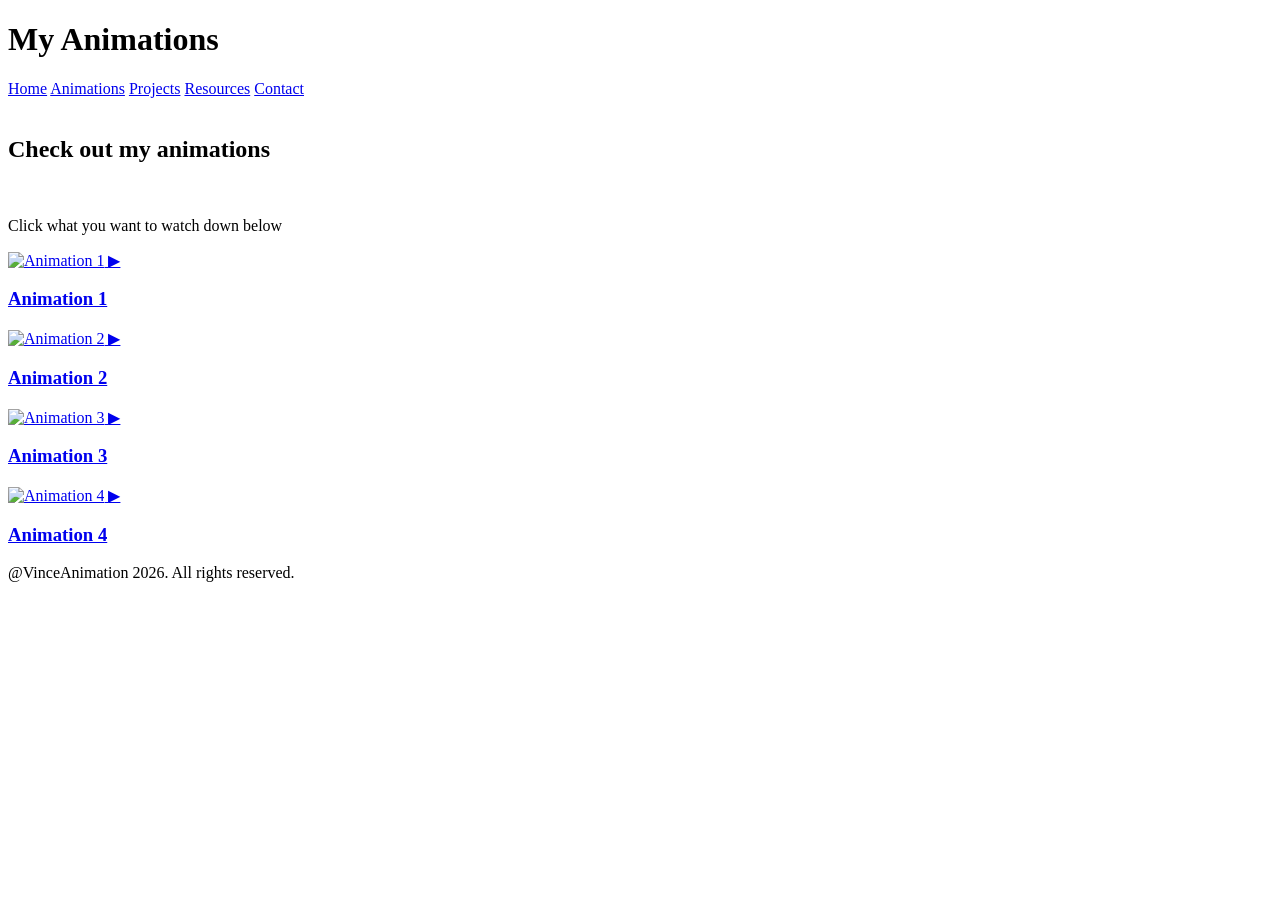
==== Animations.html @ 7faae255 "Add files via upload" ====
<!DOCTYPE html>
<head>

<title>Animations</title>
	<link rel="stylesheet" href="style.css">

</head>

<body>
<h1>My Animations</h1>








<div class="nav-container">
<nav class="navbar">
	<a href="index.html">Home</a>
	<a href="Animations.html">Animations</a>
	<a href="Projects.html">Projects</a>
	<a href="Resources.html">Resources</a>
	<a href="Contacts.html">Contact</a>
</nav>
</div>

<div class="section">
	<br>
	<h2 class="intro-title">Check out my animations</h2>
	</br>
	<p class="intro-subtitle"> Click what you want to watch down below</p>
</div>

<div class="card-container">

	<a href="https://youtu.be/qcvzVP2qeYY?si=UKRgcvtrdbFVS01E= STICKMAN BATTLE" target="_blank" class="card">
		<div class="thumb">
			<img src="STICKMAN 1.jpg" width=200 alt="Animation 1">
			<span class="play"> ▶</span>
		</div>
		<h3>Animation 1</h3>
	</a>
	
	<a href="https://youtu.be/XQAtwpPe1JM?si=IabFZKsS3Yj1wOyc= STICKMAN BATTLE 2" target="_blank" class="card">
		<div class="thumb">
			<img src="STICKMAN 2.jpg" width=200 alt="Animation 2">
			<span class="play"> ▶</span>
		</div>
		<h3>Animation 2</h3>
	</a>
	
	<a href="https://youtu.be/XQAtwpPe1JM?si=IabFZKsS3Yj1wOyc= MUI" target="_blank" class="card">
		<div class="thumb">
			<img src="MUI.jpg" width=200 alt="Animation 3">
			<span class="play"> ▶</span>
		</div>
		<h3>Animation 3</h3>
	</a>
	
	<a href="https://youtu.be/ZVqEqwsJZ4I?si=lzOnBOKYw3h2714m= SSJBLUE" target="_blank" class="card">
		<div class="thumb">
			<img src="SSJB.jpg" width=200 alt="Animation 4">
			<span class="play"> ▶</span>
		</div>
		<h3>Animation 4</h3>
	</a>

</div>

<footer>
@VinceAnimation 2026. All rights reserved.
</footer>

</body>
</html>
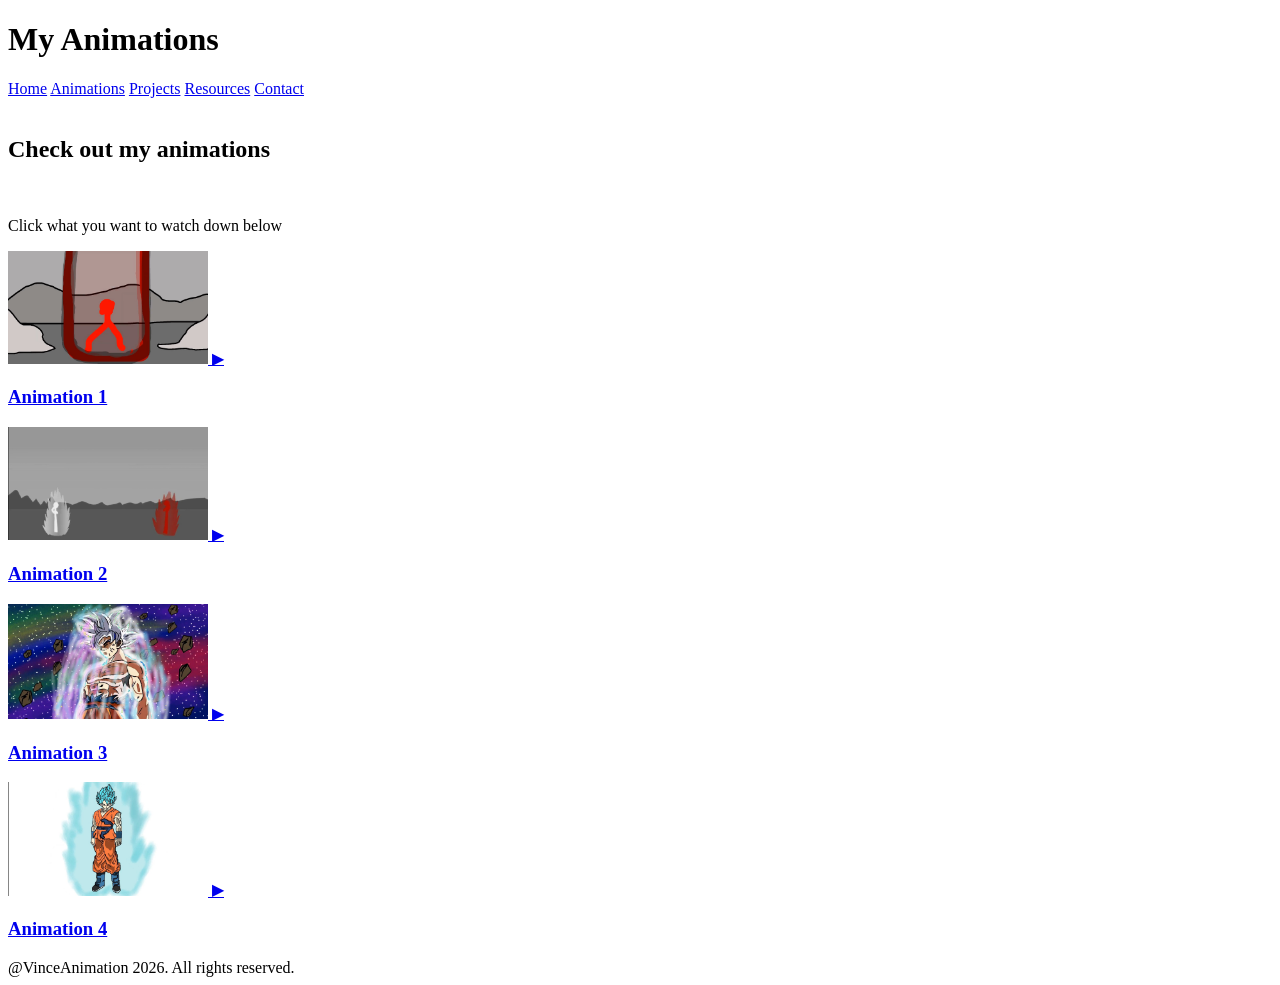
==== commit 30e47440: "Update Animations.html Updated image paths for animations and fixed HTML formatting." ====
--- a/Animations.html
+++ b/Animations.html
@@ -1,4 +1,5 @@
 <!DOCTYPE html>
+<html>
 <head>
 
 <title>Animations</title>
@@ -22,7 +23,7 @@
 	<a href="Animations.html">Animations</a>
 	<a href="Projects.html">Projects</a>
 	<a href="Resources.html">Resources</a>
-	<a href="Contacts.html">Contact</a>
+	<a href="Contact.html">Contact</a>
 </nav>
 </div>
 
@@ -37,7 +38,7 @@
 
 	<a href="https://youtu.be/qcvzVP2qeYY?si=UKRgcvtrdbFVS01E= STICKMAN BATTLE" target="_blank" class="card">
 		<div class="thumb">
-			<img src="STICKMAN 1.jpg" width=200 alt="Animation 1">
+			<img src="images/stickman1.jpg" width="200" alt="Animation 1">
 			<span class="play"> ▶</span>
 		</div>
 		<h3>Animation 1</h3>
@@ -45,7 +46,7 @@
 	
 	<a href="https://youtu.be/XQAtwpPe1JM?si=IabFZKsS3Yj1wOyc= STICKMAN BATTLE 2" target="_blank" class="card">
 		<div class="thumb">
-			<img src="STICKMAN 2.jpg" width=200 alt="Animation 2">
+			<img src="images/stickman2.jpg" width="200" alt="Animation 2">
 			<span class="play"> ▶</span>
 		</div>
 		<h3>Animation 2</h3>
@@ -53,7 +54,7 @@
 	
 	<a href="https://youtu.be/XQAtwpPe1JM?si=IabFZKsS3Yj1wOyc= MUI" target="_blank" class="card">
 		<div class="thumb">
-			<img src="MUI.jpg" width=200 alt="Animation 3">
+			<img src="images/MUI.jpg" width="200" alt="Animation 3">
 			<span class="play"> ▶</span>
 		</div>
 		<h3>Animation 3</h3>
@@ -61,7 +62,7 @@
 	
 	<a href="https://youtu.be/ZVqEqwsJZ4I?si=lzOnBOKYw3h2714m= SSJBLUE" target="_blank" class="card">
 		<div class="thumb">
-			<img src="SSJB.jpg" width=200 alt="Animation 4">
+			<img src="/images/ssjb.jpg" width="200" alt="Animation 4">
 			<span class="play"> ▶</span>
 		</div>
 		<h3>Animation 4</h3>
@@ -74,4 +75,4 @@
 </footer>
 
 </body>
-</html>+</html>
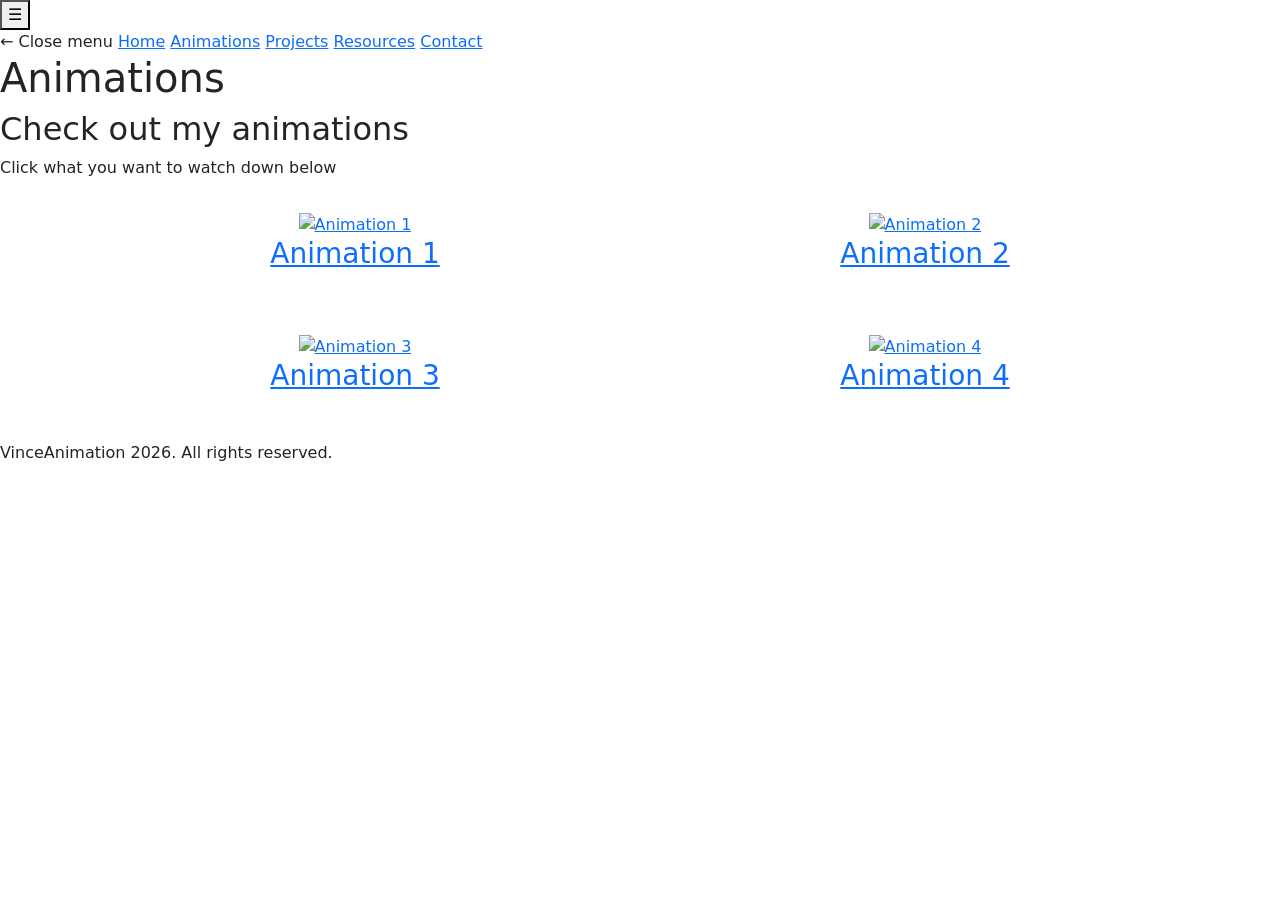
==== commit 9e98aa35: "Update Animations.html" ====
--- a/Animations.html
+++ b/Animations.html
@@ -1,78 +1,84 @@
 <!DOCTYPE html>
-<html>
+<html lang="en">
 <head>
+    <meta charset="UTF-8">
+    <title>Animations | VinceAnimation</title>
+    <link href="https://cdn.jsdelivr.net/npm/bootstrap@5.3.0/dist/css/bootstrap.min.css" rel="stylesheet">
+    <link rel="stylesheet" href="style.css">
+    <meta name="viewport" content="width=device-width, initial-scale=1.0">
+</head>
+<body>
 
-<title>Animations</title>
-	<link rel="stylesheet" href="style.css">
+	<!-- MENU BUTTON -->
+ <button id="menuBtn" class="menu-btn" onclick="openMenu()">☰</button>
+	
+	 <!-- SIDE MENU -->
+<nav id="sideMenu" class="side-menu">
+    <span class="close-btn" onclick="closeMenu()">← Close menu</span>
+    <a href="index.html">Home</a>
+    <a href="Animations.html">Animations</a>
+    <a href="Projects.html">Projects</a>
+    <a href="Resources.html">Resources</a>
+    <a href="Contact.html">Contact</a>
+</nav>
 
-</head>
+	<!-- BLUR OVERLAY -->
+<div id="overlay" class="overlay" onclick="closeMenu()"></div>
 
-<body>
-<h1>My Animations</h1>
+<main>
+    <header class="section">
+        <h1>Animations</h1>
+        <h2 class="intro-title">Check out my animations</h2>
+        <p class="intro-subtitle">Click what you want to watch down below</p>
+    </header>
 
+        <section class="container">
+        <div class="row">
+            <article class="col-md-6 mb-4">
+                <div class="animation-card text-center p-3">
+                    <a href="https://youtu.be/qcvzVP2qeYY" target="_blank">
+                        <img src="stickman1.jpg" class="img-fluid" alt="Animation 1">
+                        <h3>Animation 1</h3>
+                    </a>
+                </div>
+            </article>
 
+            <article class="col-md-6 mb-4">
+               <div class="animation-card text-center p-3">
+                    <a href="https://youtu.be/XQAtwpPe1JM" target="_blank">
+                        <img src="stickman2.jpg" class="img-fluid" alt="Animation 2">
+                        <h3>Animation 2</h3>
+                    </a>
+                </div>
+            </article>
 
+            <article class="col-md-6 mb-4">
+                <div class="animation-card text-center p-3">
+                    <a href="https://youtu.be/JUsQZihmFRQ?si=PBu_CjfDlMsjZK9e" target="_blank">
+                        <img src="MUI.jpg" class="img-fluid" alt="Animation 3">
+                        <h3>Animation 3</h3>
+                    </a>
+                </div>
+            </article>
 
-
-
-
-
-<div class="nav-container">
-<nav class="navbar">
-	<a href="index.html">Home</a>
-	<a href="Animations.html">Animations</a>
-	<a href="Projects.html">Projects</a>
-	<a href="Resources.html">Resources</a>
-	<a href="Contact.html">Contact</a>
-</nav>
-</div>
-
-<div class="section">
-	<br>
-	<h2 class="intro-title">Check out my animations</h2>
-	</br>
-	<p class="intro-subtitle"> Click what you want to watch down below</p>
-</div>
-
-<div class="card-container">
-
-	<a href="https://youtu.be/qcvzVP2qeYY?si=UKRgcvtrdbFVS01E= STICKMAN BATTLE" target="_blank" class="card">
-		<div class="thumb">
-			<img src="images/stickman1.jpg" width="200" alt="Animation 1">
-			<span class="play"> ▶</span>
-		</div>
-		<h3>Animation 1</h3>
-	</a>
-	
-	<a href="https://youtu.be/XQAtwpPe1JM?si=IabFZKsS3Yj1wOyc= STICKMAN BATTLE 2" target="_blank" class="card">
-		<div class="thumb">
-			<img src="images/stickman2.jpg" width="200" alt="Animation 2">
-			<span class="play"> ▶</span>
-		</div>
-		<h3>Animation 2</h3>
-	</a>
-	
-	<a href="https://youtu.be/XQAtwpPe1JM?si=IabFZKsS3Yj1wOyc= MUI" target="_blank" class="card">
-		<div class="thumb">
-			<img src="images/MUI.jpg" width="200" alt="Animation 3">
-			<span class="play"> ▶</span>
-		</div>
-		<h3>Animation 3</h3>
-	</a>
-	
-	<a href="https://youtu.be/ZVqEqwsJZ4I?si=lzOnBOKYw3h2714m= SSJBLUE" target="_blank" class="card">
-		<div class="thumb">
-			<img src="/images/ssjb.jpg" width="200" alt="Animation 4">
-			<span class="play"> ▶</span>
-		</div>
-		<h3>Animation 4</h3>
-	</a>
-
-</div>
+            <article class="col-md-6 mb-4">
+               <div class="animation-card text-center p-3">
+                    <a href="https://youtu.be/ZVqEqwsJZ4I?si=PPw1IuHqN04FaXWP" target="_blank">
+                        <img src="SSJB.jpg" class="img-fluid" alt="Animation 4">
+                        <h3>Animation 4</h3>
+                    </a>
+                </div>
+            </article>
+        </div>
+    </section>
+</main>
 
 <footer>
-@VinceAnimation 2026. All rights reserved.
+    <p>VinceAnimation 2026. All rights reserved.</p>
 </footer>
+
+<script src="https://cdn.jsdelivr.net/npm/bootstrap@5.3.0/dist/js/bootstrap.bundle.min.js"></script>
+<script src="script.js"></script>
 
 </body>
 </html>
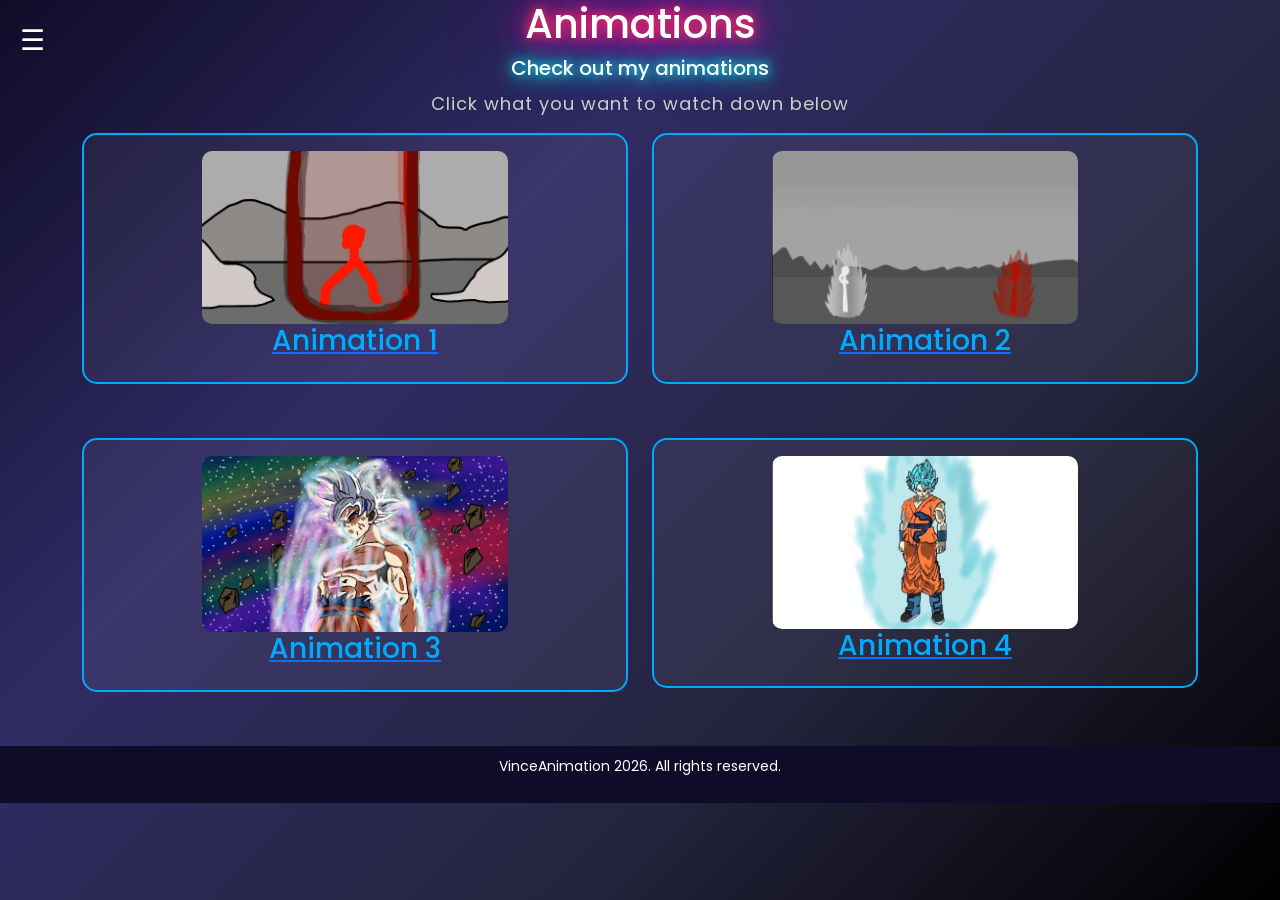
==== commit 811624c7: "Update Animations.html" ====
--- a/Animations.html
+++ b/Animations.html
@@ -3,8 +3,15 @@
 <head>
     <meta charset="UTF-8">
     <title>Animations | VinceAnimation</title>
+	
+	<link rel="preconnect" href="https://fonts.googleapis.com">
+	<link rel="preconnect" href="https://fonts.gstatic.com" crossorigin>
+
+	<link href="https://fonts.googleapis.com/css2?family=Poppins:wght@300;400;500;600;700&display=swap" rel="stylesheet">
+	
     <link href="https://cdn.jsdelivr.net/npm/bootstrap@5.3.0/dist/css/bootstrap.min.css" rel="stylesheet">
     <link rel="stylesheet" href="style.css">
+	
     <meta name="viewport" content="width=device-width, initial-scale=1.0">
 </head>
 <body>
@@ -37,7 +44,7 @@
             <article class="col-md-6 mb-4">
                 <div class="animation-card text-center p-3">
                     <a href="https://youtu.be/qcvzVP2qeYY" target="_blank">
-                        <img src="stickman1.jpg" class="img-fluid" alt="Animation 1">
+                        <img src="images/stickman1.jpg" class="img-fluid" alt="Animation 1">
                         <h3>Animation 1</h3>
                     </a>
                 </div>
@@ -46,7 +53,7 @@
             <article class="col-md-6 mb-4">
                <div class="animation-card text-center p-3">
                     <a href="https://youtu.be/XQAtwpPe1JM" target="_blank">
-                        <img src="stickman2.jpg" class="img-fluid" alt="Animation 2">
+                        <img src="images/stickman2.jpg" class="img-fluid" alt="Animation 2">
                         <h3>Animation 2</h3>
                     </a>
                 </div>
@@ -55,7 +62,7 @@
             <article class="col-md-6 mb-4">
                 <div class="animation-card text-center p-3">
                     <a href="https://youtu.be/JUsQZihmFRQ?si=PBu_CjfDlMsjZK9e" target="_blank">
-                        <img src="MUI.jpg" class="img-fluid" alt="Animation 3">
+                        <img src="images/MUI.jpg" class="img-fluid" alt="Animation 3">
                         <h3>Animation 3</h3>
                     </a>
                 </div>
@@ -64,7 +71,7 @@
             <article class="col-md-6 mb-4">
                <div class="animation-card text-center p-3">
                     <a href="https://youtu.be/ZVqEqwsJZ4I?si=PPw1IuHqN04FaXWP" target="_blank">
-                        <img src="SSJB.jpg" class="img-fluid" alt="Animation 4">
+                        <img src="images/ssjb.jpg" class="img-fluid" alt="Animation 4">
                         <h3>Animation 4</h3>
                     </a>
                 </div>
--- a/style.css
+++ b/style.css
@@ -0,0 +1,495 @@
+/* FOR ALL PAGES (GLOBAL)*/
+
+* {
+	margin: 0;
+	padding: 0;
+	box-sizing: border-box;
+}	
+	
+html, body {
+    height: 100%;
+    margin: 0;
+	width: 100%;
+	overflow-x: hidden;
+	
+}
+
+body { 
+    display: flex;
+    flex-direction: column;
+    min-height: 100vh;
+    margin: 0;
+    font-family: 'Poppins', sans-serif;
+    text-align: center;
+    color: white;
+    background: linear-gradient(135deg, #0f0c29, #302b63, #24243e, #000000) no-repeat fixed;
+	background-size: cover;
+	position: relative;
+}
+
+
+/* FLOAT ANIMATION For HOME LOGO */
+
+@keyframes float {
+    0% { transform: translateY(0px); }
+    50% { transform: translateY(-15px); }
+    100% { transform: translateY(0px); }
+}
+
+.floating-logo {
+    width: 150px;
+    border-radius: 50%;
+    margin-top: 20px;
+    animation: float 3s ease-in-out infinite;
+
+    box-shadow:
+    0 0 20px blue,
+    0 0 40px #ff00ff,
+    0 0 80px #ff00ff;
+
+    transition: 0.3s;
+}
+
+.floating-logo:hover {
+    transform: scale(1.1);
+}
+
+
+h1 {
+    font-size: 40px; 
+    color: white;
+    text-shadow:
+        0 0 10px #ff2e63,
+        0 0 20px #ff2e63,
+        0 0 40px #ff00ff,
+        0 0 80px #ff00ff;
+}
+
+.card {
+    background: rgba(255, 255, 255, 0.05);
+    padding: 50px;
+    margin: 20px auto;
+    width: 80%;
+    border-radius: 20px;
+    backdrop-filter: blur(10px);
+    box-shadow: 0 0 20px rgba(255, 0, 255, 0.3);
+}
+
+.card p {
+    color: white;
+}
+
+
+
+/* FOR SOCIAL SECTION (INDEX PAGE) */
+
+.social-section {
+    text-align: center;
+    margin-top: 50px;
+	margin-bottom: 80px;
+}	
+
+.social-section h2 { 
+    color: white;
+    margin-bottom: 10px;
+}
+
+.social-buttons {
+    display: flex;
+    justify-content: center;
+    gap: 50px;
+	flex-wrap: wrap;
+}	
+
+.btm {
+    padding: 12px 25px;
+    text-decoration: none;
+    color: white;
+    font-weight: bold;
+    border-radius: 30px;
+    transition: 0.3s;
+}	
+
+.youtube {
+    background: #ff0033;
+    border-color: #ff0033;
+}
+
+.youtube:hover {
+    background: #ff0033;
+    color: black;
+    box-shadow:
+        0 0 10px #ff0033,
+        0 0 30px #ff0033,
+        0 0 60px #ff0033;
+}
+
+.instagram {
+    background: #ff00cc;
+    color: black;
+    border-color: #ff00cc;
+}
+
+.instagram:hover {
+    background: #ff00cc;	
+    color: black;
+    box-shadow: 
+        0 0 10px #ff00cc,			
+        0 0 30px #ff00cc,
+        0 0 60px #ff00cc;
+}
+
+.tiktok {
+    background: black;
+}
+
+.tiktok:hover {
+    box-shadow: 0 0 20px cyan;
+}
+
+/* FOR ANIMATION PAGE */
+
+.intro-title {
+    font-size: 20px;
+    color: white;
+    text-shadow:
+        0 0 10px #00f0ff,
+        0 0 20px #00f0ff,
+        0 0 40px #00f0ff;
+    animation: glowPulse 2s infinite alternate;
+}
+
+.intro-subtitle {
+    font-size: 18px;
+    color: #ccc;
+    margin-top: 10px;
+    letter-spacing: 1px;
+}
+
+.animation-card {
+    background: rgba(255,255,255,0.05);
+    border: 2px solid #00aaff;
+    border-radius: 15px;
+    padding: 20px;
+    text-align: center;
+    margin-bottom: 30px;
+	transition: transform 0.3s ease-in-out;
+}
+
+.animation-card:hover {
+    transform: scale(1.05); 
+    cursor: pointer;
+}
+
+.animation-card img {
+    width: 60%;
+    border-radius: 10px;
+    transition: transform 1s ease-in-out;
+}
+
+
+
+.animation-card h3 {
+    color: #00aaff;
+}
+
+
+
+
+/* FOR PROJECT PAGE */
+
+.banner {
+    height: 200px;
+    background: linear-gradient(to right, #0b0f2a, #1b2a6b);
+    display: flex;
+    justify-content: center;
+    align-items: center;
+    font-size: 30px;
+}	
+
+.project-container {
+    display: flex;
+    justify-content: center;
+    gap: 40px;
+    margin: 40px;
+    flex-wrap: wrap;
+}
+
+.poster img {
+    height: 450px;
+    width: 450px;
+	max-width: 450px;
+    border-radius: 5px;
+}
+
+.info {
+    font-family: 'Georgia', serif;
+    background: rgba(255, 255, 255, 0.05);
+    padding: 40px;
+    margin: 20px auto;
+    width: 80%;
+    border-radius: 20px;
+    box-shadow: 0 0 20px rgba(255, 0, 255, 0.3);
+    max-width: 400px;
+    text-align: left;
+}
+
+.episodes {
+    margin-top: 20px;
+}
+
+.episode-card {
+    background: rgba(255, 255, 255, 0.05);
+    display: inline-block;
+    text-decoration: none;
+    color: #00c3ff;
+    border: 2px solid #00c3ff;
+    padding: 12px 15px;
+    margin: 10px;
+    border-radius: 10px;
+    transition: 0.3s;
+}
+
+.episode-card:hover {
+    background: #00c3ff;
+    color: black;
+    box-shadow: 0 0 15px #00c3ff;
+    transform: scale(1.05);
+}
+
+
+
+/* FOR RESOURCE PAGE */
+
+.resources-container {
+    display: flex;
+    justify-content: center;
+    gap: 40px;
+    margin-top: 50px;
+    flex-wrap: wrap;
+}	
+
+.resource-card {
+    background: rgba(255, 255, 255, 0.05);
+    border: 2px solid #00aaff;
+    border-radius: 15px;
+    padding: 30px;
+    width: 250px;
+    text-align: center;
+    transition: 0.3s ease;
+}	
+
+.resource-card:hover {
+    transform: scale(1.05);
+    box-shadow: 0 0 20px #00aaff;
+}
+
+.download-btn {
+    display: inline-block;
+    margin-top: 15px;
+    padding: 10px 20px;
+    border: 1px solid #00aaff;
+    border-radius: 10px;
+    text-decoration: none;
+    color: white;
+    cursor: pointer;
+}	
+
+.download-btn:hover {
+    background: #00aaff;
+}
+
+
+
+
+/*  FOR CONTACT PAGE */
+
+.contact-container {
+    max-width: 600px;
+    margin: 50px auto;
+    text-align: center;
+}
+
+.email-box, .qa-box {
+    border: 2px solid #00aaff;
+    border-radius: 15px;
+    padding: 20px;
+    margin-bottom: 30px;
+    background: rgba(255,255,255,0.05);
+}
+
+.qa-input {
+    width: 80%;
+    padding: 10px;
+    margin-top: 15px;
+    border-radius: 10px;
+    border: none;
+    outline: none;
+    background: rgba(255, 255, 255, 0.1);
+    color: white;
+}
+
+.submit-btn {
+    margin-top: 15px;
+    padding: 10px 25px;
+    border-radius: 10px;
+    border: 1px solid #00aaff;
+    background: transparent;
+    color: white;
+    cursor: pointer;
+    transition: 0.3s;
+}
+
+.submit-btn:hover {
+    background: #00aaff;
+    transform: scale(1.05);
+}
+
+/* MENU & NAVIGATION */
+
+.menu-btn {
+    font-size: 28px;
+    cursor: pointer;
+    color: white;
+    position: fixed;
+    top: 20px;
+    left: 20px;
+    z-index: 1001;
+    background: none;
+    border: none;
+}
+
+.menu-btn.hidden {
+    display: none;
+}
+
+.side-menu {
+    height: 100%;
+    width: 0;
+    position: fixed;
+    top: 0;
+    left: 0;
+    background: rgba(10, 10, 30, 0.95);
+    overflow-x: hidden;
+    transition: 0.4s;
+    padding-top: 60px;
+    z-index: 1000;
+}
+
+.side-menu a {
+    display: block;
+    padding: 12px 20px;
+    color: white;
+    text-decoration: none;
+    font-size: 18px;
+    transition: 0.3s;
+}
+
+.side-menu a:hover {
+    background: rgba(0, 200, 255, 0.2);
+    color: #00cfff;
+}
+
+.close-btn {
+    position: absolute;
+    top: 15px;
+    left: 20px;
+    font-size: 20px;
+    cursor: pointer;
+    color: white;
+}
+
+.profile-img {
+    width: 150px;
+    height: 150px;
+    object-fit: cover;
+    border-radius: 50%;
+    margin: 20px auto;
+    display: block;
+    animation: float 3s ease-in-out infinite;
+    box-shadow:
+        0 0 20px blue,
+        0 0 40px #ff00ff,
+        0 0 80px #ff00ff;
+    transition: 0.3s;
+}
+
+.profile-img:hover {
+    transform: scale(1.1);
+}
+
+@keyframes float {
+    0% { transform: translateY(0px); }
+    50% { transform: translateY(-15px); }
+    100% { transform: translateY(0px); }
+}
+
+.overlay {
+    position: fixed;
+    top: 0;
+    left: 0;
+    width: 100%;
+    height: 100%;
+    backdrop-filter: blur(6px);
+    background: rgba(0, 0, 0, 0.4);
+    opacity: 0;
+    visibility: hidden;
+    transition: 0.3s;
+    z-index: 999;
+}
+
+.overlay.active {
+    opacity: 1;
+    visibility: visible;
+}
+
+
+
+
+/* FOOTER */
+
+footer {
+    flex-shrink: 0; /* Prevents footer from shrinking */
+    background-color: #0f0c29;
+    color: white;
+    font-size: 14px;
+    text-align: center;
+    padding: 10px;
+    width: 100% !important;
+	position: relative;
+}
+
+.main-content {
+    flex: 1 0 auto;
+}
+
+
+/* FOR ALL DEVICES */
+
+@media (max-width: 768px) {
+	
+	.h1 { 
+		font-size: 28px;
+	}
+		
+	.section-button {
+		flex-direction: column;
+		flex-wrap: wrap;
+		align-items: center;
+		gap: 15px;
+	}
+
+	.project-container {
+		flex-direction: column;
+		align-items: center;
+	}
+
+	.card {
+		width: 95%;
+		padding: 20px;
+	}
+
+	.info {
+		width: 95%
+	}
+}	
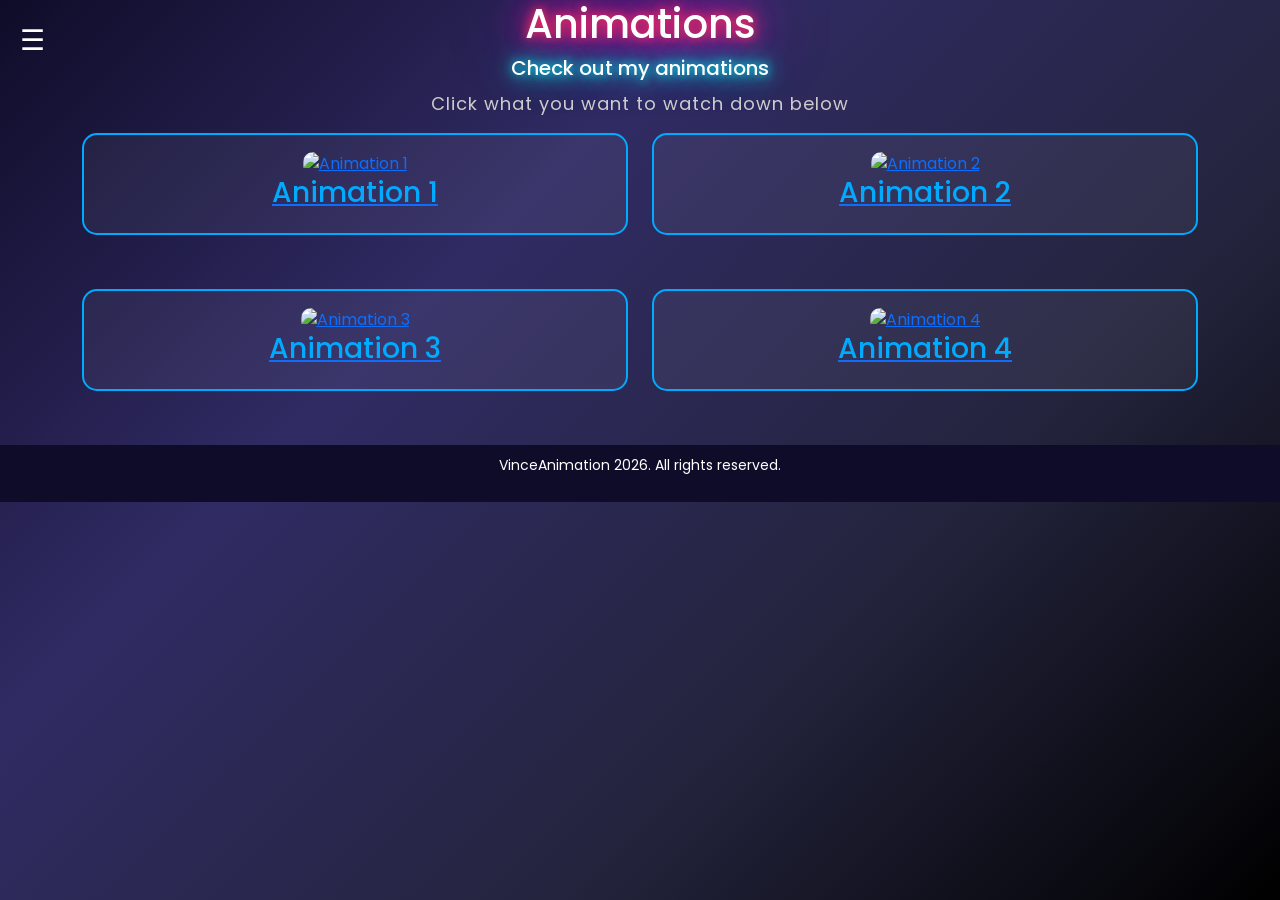
==== commit 10a1a228: "Add files via upload" ====
--- a/Animations.html
+++ b/Animations.html
@@ -44,7 +44,7 @@
             <article class="col-md-6 mb-4">
                 <div class="animation-card text-center p-3">
                     <a href="https://youtu.be/qcvzVP2qeYY" target="_blank">
-                        <img src="images/stickman1.jpg" class="img-fluid" alt="Animation 1">
+                        <img src="stickman1.jpg" class="img-fluid" alt="Animation 1">
                         <h3>Animation 1</h3>
                     </a>
                 </div>
@@ -53,7 +53,7 @@
             <article class="col-md-6 mb-4">
                <div class="animation-card text-center p-3">
                     <a href="https://youtu.be/XQAtwpPe1JM" target="_blank">
-                        <img src="images/stickman2.jpg" class="img-fluid" alt="Animation 2">
+                        <img src="stickman2.jpg" class="img-fluid" alt="Animation 2">
                         <h3>Animation 2</h3>
                     </a>
                 </div>
@@ -62,7 +62,7 @@
             <article class="col-md-6 mb-4">
                 <div class="animation-card text-center p-3">
                     <a href="https://youtu.be/JUsQZihmFRQ?si=PBu_CjfDlMsjZK9e" target="_blank">
-                        <img src="images/MUI.jpg" class="img-fluid" alt="Animation 3">
+                        <img src="MUI.jpg" class="img-fluid" alt="Animation 3">
                         <h3>Animation 3</h3>
                     </a>
                 </div>
@@ -71,7 +71,7 @@
             <article class="col-md-6 mb-4">
                <div class="animation-card text-center p-3">
                     <a href="https://youtu.be/ZVqEqwsJZ4I?si=PPw1IuHqN04FaXWP" target="_blank">
-                        <img src="images/ssjb.jpg" class="img-fluid" alt="Animation 4">
+                        <img src="SSJB.jpg" class="img-fluid" alt="Animation 4">
                         <h3>Animation 4</h3>
                     </a>
                 </div>
@@ -88,4 +88,4 @@
 <script src="script.js"></script>
 
 </body>
-</html>
+</html>
